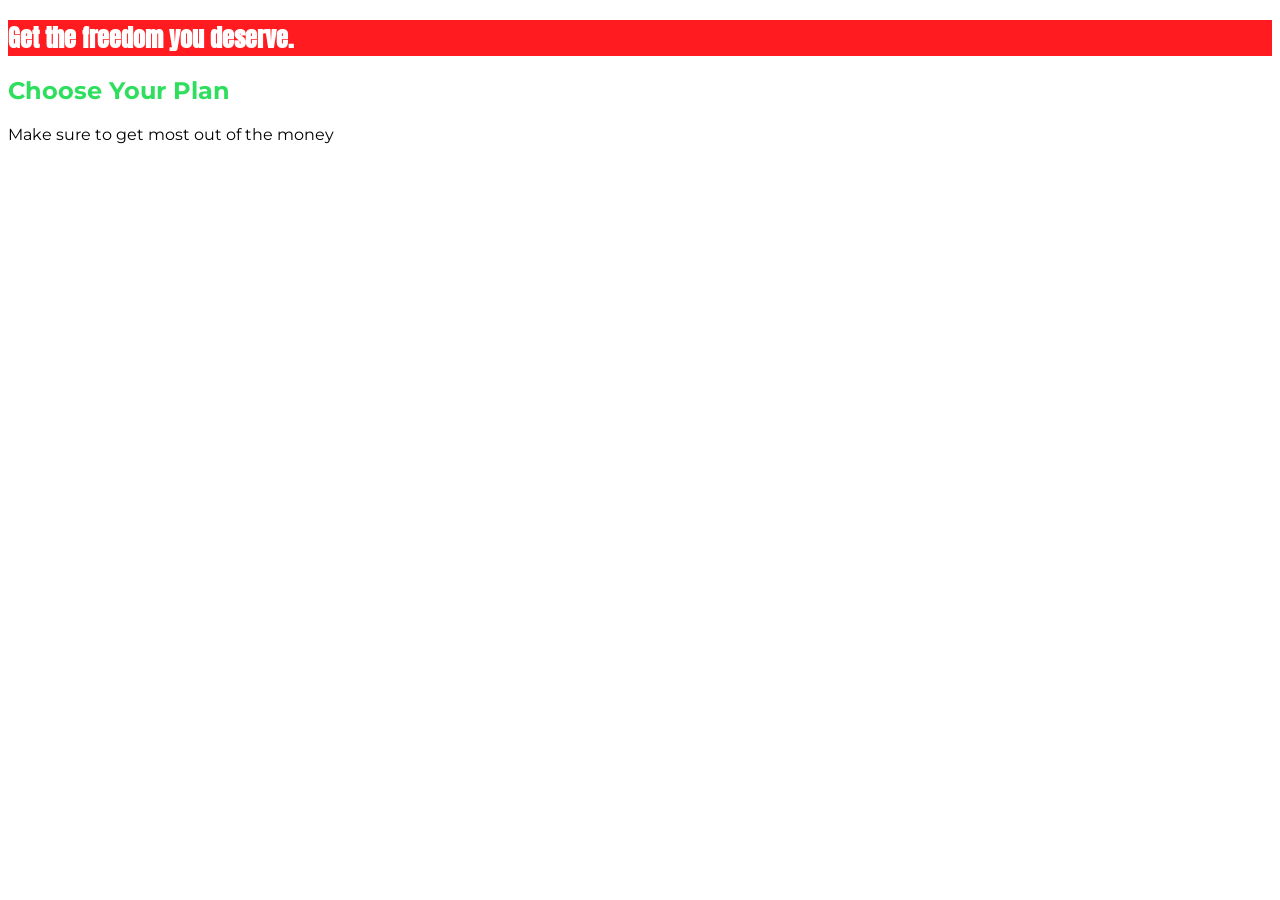
==== basics-01/index.html @ 9ab5ac28 "initial commit" ====
<!DOCTYPE html>
<html lang="en">

<head>
    <meta charset="UTF-8">
    <meta http-equiv="X-UA-Compatible" content="ie=edge">
    <title>uHost</title>
    <link rel="shortcut icon" href="favicon.png">
    <link rel="preconnect" href="https://fonts.googleapis.com">
    <link rel="preconnect" href="https://fonts.gstatic.com" crossorigin>
    <link href="https://fonts.googleapis.com/css2?family=Anton&display=swap" rel="stylesheet">
    <link rel="preconnect" href="https://fonts.googleapis.com">
<link rel="preconnect" href="https://fonts.gstatic.com" crossorigin>
<link href="https://fonts.googleapis.com/css2?family=Montserrat:ital,wght@0,100..900;1,100..900&display=swap" rel="stylesheet">
    <link rel="stylesheet" href="main.css">
</head>

<body>
    <main>
        <section id="product-overview">
            <h1>Get the freedom you deserve.</h1>
        </section>
        <section id="plans">
            <h1 class="section-title">Choose Your Plan</h1>
            <p>Make sure to get most out of the money</p>
        </section>
    </main>
</body>

</html>
---- basics-01/main.css ----
body{
    font-family: "Montserrat", sans-serif;
 }
 #product-overview {
     background: #ff1b1f;
 }

 #product-overview h1 {
     color: white;
     font-family: "Anton", sans-serif;
 }

 .section-title {
     color: #2ddf5c;
    font-family: inherit;
 }

 /* h1{
    font-family: sans-serif;
 } */
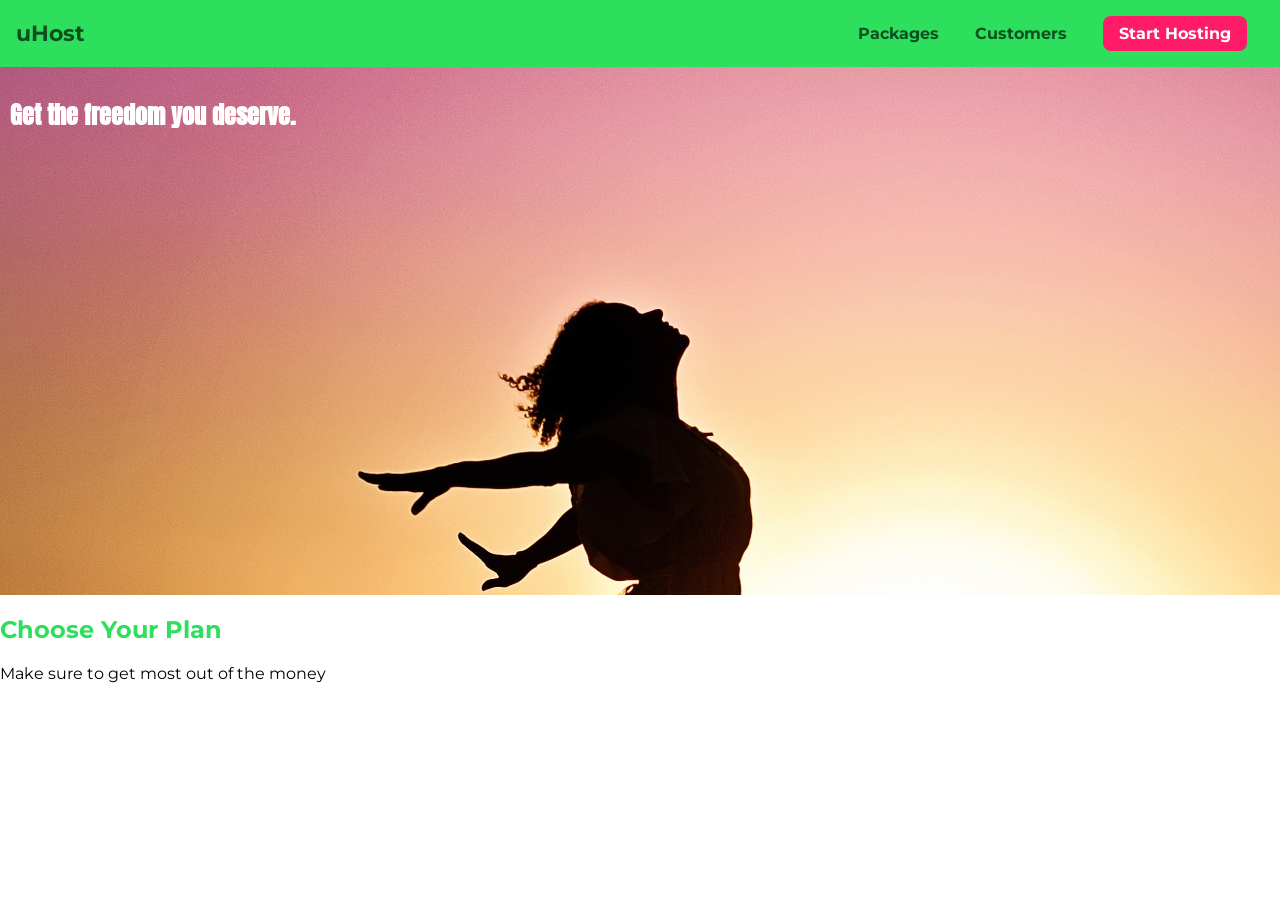
==== commit 0c6f6e51: "updating notes" ====
--- a/basics-01/index.html
+++ b/basics-01/index.html
@@ -10,12 +10,33 @@
     <link rel="preconnect" href="https://fonts.gstatic.com" crossorigin>
     <link href="https://fonts.googleapis.com/css2?family=Anton&display=swap" rel="stylesheet">
     <link rel="preconnect" href="https://fonts.googleapis.com">
-<link rel="preconnect" href="https://fonts.gstatic.com" crossorigin>
-<link href="https://fonts.googleapis.com/css2?family=Montserrat:ital,wght@0,100..900;1,100..900&display=swap" rel="stylesheet">
+    <link rel="preconnect" href="https://fonts.gstatic.com" crossorigin>
+    <link href="https://fonts.googleapis.com/css2?family=Montserrat:ital,wght@0,100..900;1,100..900&display=swap"
+        rel="stylesheet">
     <link rel="stylesheet" href="main.css">
 </head>
 
 <body>
+    <header class="main-header">
+        <div>
+            <a href="index.html" class="main-header__brand">
+                uHost
+            </a>
+        </div>
+        <nav class="main-nav">
+            <ul class="main-nav__items">
+                <li class="main-nav__item">
+                    <a href="packages/index.html">Packages</a>
+                </li>
+                <li class="main-nav__item">
+                    <a href="customers/index.html">Customers</a>
+                </li>
+                <li class="main-nav__item main-nav__item--cta">
+                    <a href="start-hosting/index.html">Start Hosting</a>
+                </li>
+            </ul>
+        </nav>
+    </header>
     <main>
         <section id="product-overview">
             <h1>Get the freedom you deserve.</h1>
--- a/basics-01/main.css
+++ b/basics-01/main.css
@@ -1,20 +1,94 @@
- body{
-    font-family: "Montserrat", sans-serif;
+ * {
+   box-sizing: border-box;
+
  }
+
+ body {
+   font-family: "Montserrat", sans-serif;
+   margin: 0;
+ }
+
  #product-overview {
-     background: #ff1b1f;
+   background: url("freedom.jpg");
+   width: 100%;
+   height: 528px;
+   padding: 10px;
  }
 
  #product-overview h1 {
-     color: white;
-     font-family: "Anton", sans-serif;
+   color: white;
+   font-family: "Anton", sans-serif;
  }
 
  .section-title {
-     color: #2ddf5c;
-    font-family: inherit;
+   color: #2ddf5c;
+   font-family: inherit;
  }
 
  /* h1{
     font-family: sans-serif;
- } */+ } */
+ .main-header {
+   background-color: #2ddf5c;
+   padding: 8px 16px;
+   width: 100%;
+ }
+
+ .main-nav__item {
+   display: inline-block;
+   /* padding:10px; */
+ }
+
+ .main-header>div {
+   display: inline-block;
+   vertical-align: middle;
+ }
+
+ .main-header__brand {
+   color: #0e4f1f;
+   text-decoration: none;
+   font-weight: bold;
+   font-size: 22px;
+ }
+
+ .main-nav {
+   display: inline-block;
+   text-align: right;
+   width: calc(100% - 74px);
+   vertical-align: middle;
+ }
+
+ .main-nav__item {
+   margin: 0;
+   padding: 0;
+   list-style: none;
+ }
+
+ .main-nav__item a {
+   text-decoration: none;
+   color: #0e4f1f;
+   margin: 0 16px;
+   font-weight: bold;
+   padding: 3px 0;
+ }
+
+ .main-nav__item a:hover,
+ .main-nav__item a:active {
+   color: white;
+   border-bottom: 5px solid white;
+
+ }
+
+ .main-nav__item--cta a{
+  color:white;
+  background-color: #ff1b68;
+  padding: 8px 16px;
+  border-radius: 8px;
+ }
+
+ .main-nav__item--cta a:hover,
+ .main-nav__item--cta a:active {
+  color:red;
+  background-color: white;
+  border: none;
+ }
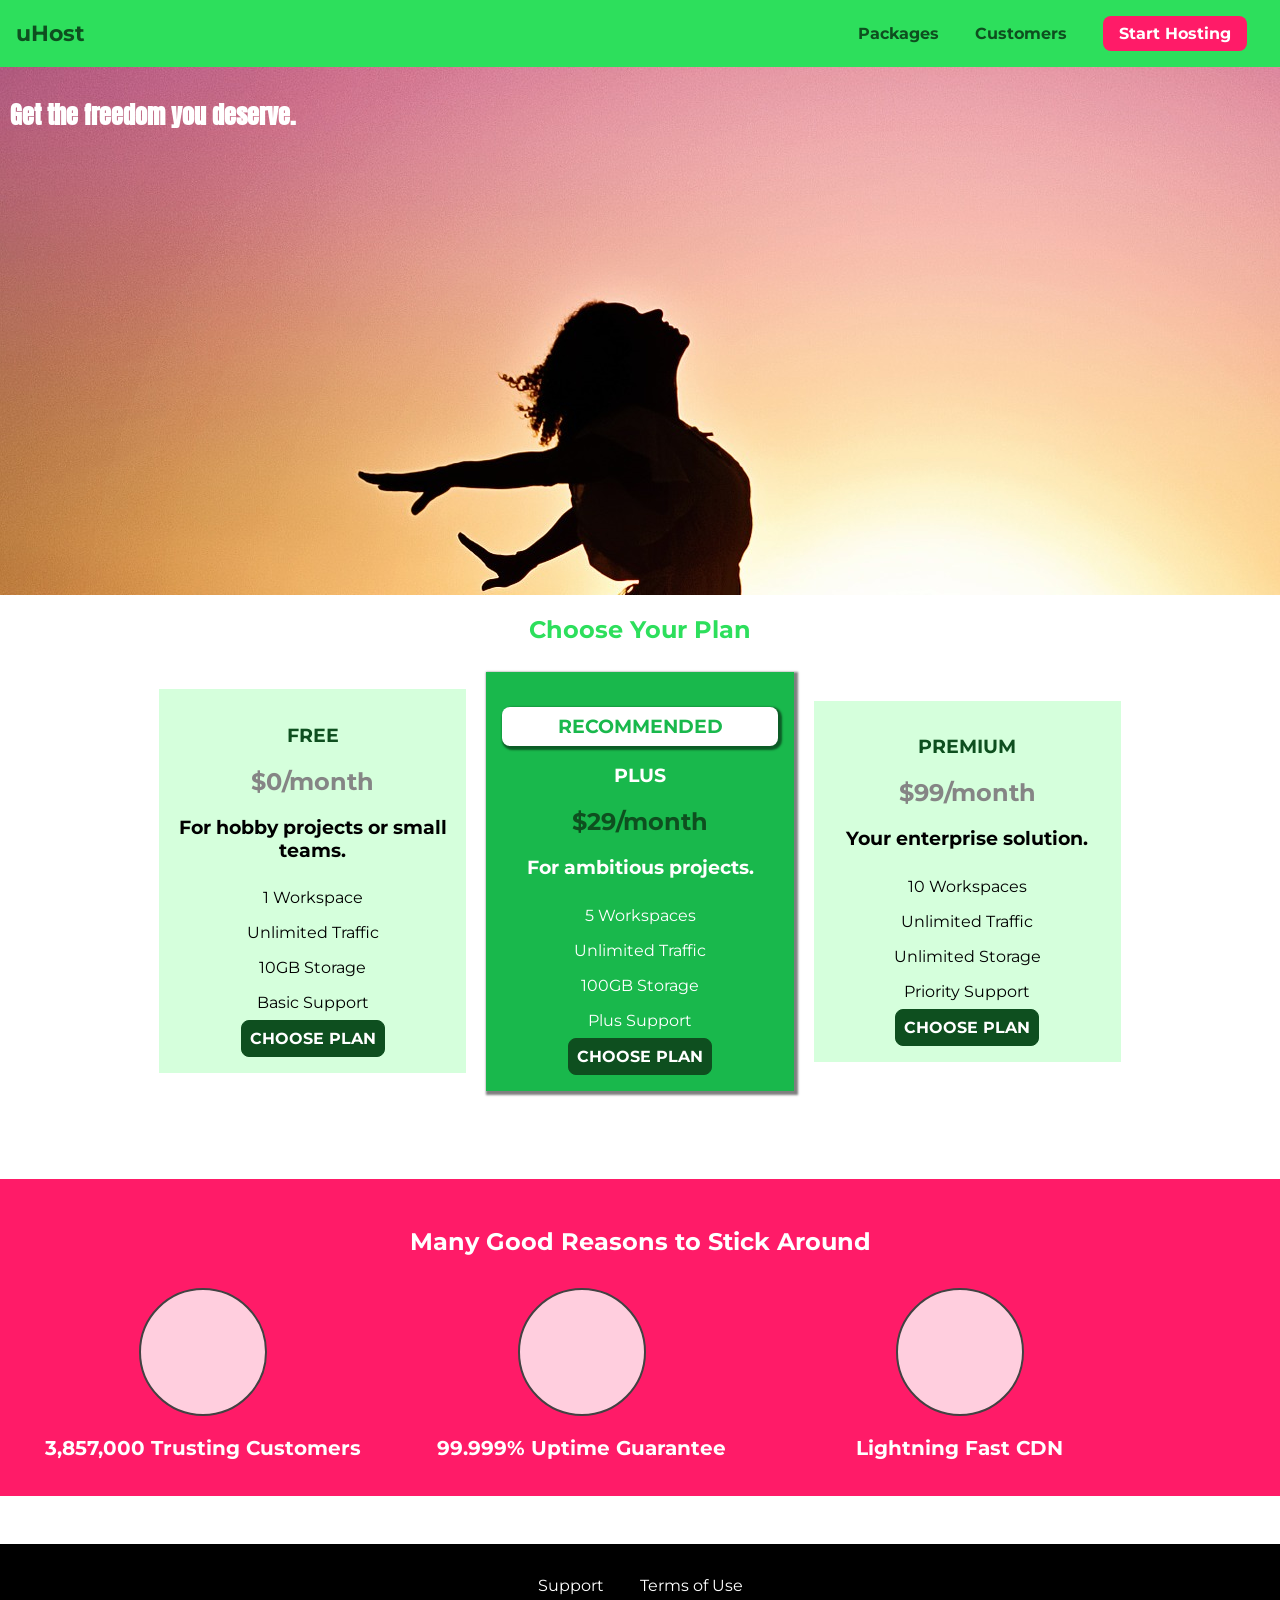
==== commit d70b6b42: "adding notes" ====
--- a/basics-01/index.html
+++ b/basics-01/index.html
@@ -13,7 +13,9 @@
     <link rel="preconnect" href="https://fonts.gstatic.com" crossorigin>
     <link href="https://fonts.googleapis.com/css2?family=Montserrat:ital,wght@0,100..900;1,100..900&display=swap"
         rel="stylesheet">
+    <link rel="stylesheet" href="shared.css">
     <link rel="stylesheet" href="main.css">
+
 </head>
 
 <body>
@@ -43,9 +45,88 @@
         </section>
         <section id="plans">
             <h1 class="section-title">Choose Your Plan</h1>
-            <p>Make sure to get most out of the money</p>
+            <div class="plan__list">
+                <article class="plan">
+                    <h1 class="plan__title">FREE</h1>
+                    <h2 class="plan__price">$0/month</h2>
+                    <h3>For hobby projects or small teams.</h3>
+                    <ul class="plan__features">
+                        <li>1 Workspace</li>
+                        <li>Unlimited Traffic</li>
+                        <li>10GB Storage</li>
+                        <li>Basic Support</li>
+                    </ul>
+                    <div>
+                        <button class="button">CHOOSE PLAN</button>
+                    </div>
+                </article>
+                <article class="plan plan--highlighted">
+                    <h1 class="plan__annotation">RECOMMENDED</h1>
+                    <h1 class="plan__title">PLUS</h1>
+                    <h2 class="plan__price">$29/month</h2>
+                    <h3>For ambitious projects.</h3>
+                    <ul class="plan__features">
+                        <li>5 Workspaces</li>
+                        <li>Unlimited Traffic</li>
+                        <li>100GB Storage</li>
+                        <li>Plus Support</li>
+                    </ul>
+                    <div>
+                        <button class="button">CHOOSE PLAN</button>
+                    </div>
+                </article>
+                <article class="plan">
+                    <h1 class="plan__title">PREMIUM</h1>
+                    <h2 class="plan__price">$99/month</h2>
+                    <h3>Your enterprise solution.</h3>
+                    <ul class="plan__features">
+                        <li>10 Workspaces</li>
+                        <li>Unlimited Traffic</li>
+                        <li>Unlimited Storage</li>
+                        <li>Priority Support</li>
+                    </ul>
+                    <div>
+                        <button class="button">CHOOSE PLAN</button>
+                    </div>
+                </article>
+            </div>
+        </section>
+        <section id="key-features">
+            <h1 class="section-title">Many Good Reasons to Stick Around</h1>
+            <ul class="key-feature__list">
+                <li class="key-feature">
+                    <div class="key-feature__image">
+
+                    </div>
+                    <p class="key-feature__description">3,857,000 Trusting Customers</p>
+                </li>
+                <li class="key-feature">
+                    <div class="key-feature__image">
+
+                    </div>
+                    <p class="key-feature__description">99.999% Uptime Guarantee</p>
+                </li>
+                <li class="key-feature">
+                    <div class="key-feature__image">
+
+                    </div>
+                    <p class="key-feature__description">Lightning Fast CDN</p>
+                </li>
+            </ul>
         </section>
     </main>
+    <footer class="main-footer">
+        <nav>
+            <ul class="main-footer__links">
+                <li class="main-footer__link">
+                    <a href="#">Support</a>
+                </li>
+                <li class="main-footer__link">
+                    <a href="#">Terms of Use</a>
+                </li>
+            </ul>
+        </nav>
+    </footer>
 </body>
 
 </html>
--- a/basics-01/shared.css
+++ b/basics-01/shared.css
@@ -0,0 +1,126 @@
+  * {
+      box-sizing: border-box;
+
+  }
+
+  body {
+      font-family: "Montserrat", sans-serif;
+      margin: 0;
+  }
+
+  .main-header {
+      background-color: #2ddf5c;
+      padding: 8px 16px;
+      width: 100%;
+  }
+
+  .main-nav__item {
+      display: inline-block;
+      /* padding:10px; */
+  }
+
+  .main-header>div {
+      display: inline-block;
+      vertical-align: middle;
+  }
+
+  .main-header__brand {
+      color: #0e4f1f;
+      text-decoration: none;
+      font-weight: bold;
+      font-size: 22px;
+  }
+
+  .main-nav {
+      display: inline-block;
+      text-align: right;
+      width: calc(100% - 74px);
+      vertical-align: middle;
+  }
+
+  .main-nav__item {
+      margin: 0;
+      padding: 0;
+      list-style: none;
+  }
+
+  .main-nav__item a {
+      text-decoration: none;
+      color: #0e4f1f;
+      margin: 0 16px;
+      font-weight: bold;
+      padding: 3px 0;
+  }
+
+  .main-nav__item a:hover,
+  .main-nav__item a:active {
+      color: white;
+      border-bottom: 5px solid white;
+
+  }
+
+  .main-nav__item--cta a {
+      color: white;
+      background-color: #ff1b68;
+      padding: 8px 16px;
+      border-radius: 8px;
+  }
+
+  .main-nav__item--cta a:hover,
+  .main-nav__item--cta a:active {
+      color: red;
+      background-color: white;
+      border: none;
+  }
+
+  .main-footer {
+      background-color: black;
+      padding: 32px;
+      margin-top: 48px;
+  }
+
+  .main-footer__links {
+      list-style: none;
+      margin: 0;
+      padding: 0;
+      text-align: center;
+  }
+
+  .main-footer__link {
+      display: inline-block;
+      margin: 0 16px;
+  }
+
+  .main-footer__link a {
+      text-decoration: none;
+      color: white;
+  }
+
+  .main-footer__link a:hover,
+  .main-footer__link a:active {
+      color: #ccc;
+      /* border-bottom: 2px solid #ff1b68; */
+
+  }
+
+  .button {
+      background-color: #0e4f1f;
+      color: white;
+      font: inherit;
+      border: 1.5px solid #0e4f1f;
+      padding: 8px;
+      border-radius: 8px;
+      font-weight: bold;
+      cursor: pointer;
+  }
+
+  .button:hover,
+  .button:active {
+      background-color: white;
+      color: #0e4f1f;
+  }
+
+  .button:focus {
+      outline: none;
+
+  }
--- a/basics-01/main.css
+++ b/basics-01/main.css
@@ -1,12 +1,3 @@
- * {
-   box-sizing: border-box;
-
- }
-
- body {
-   font-family: "Montserrat", sans-serif;
-   margin: 0;
- }
 
  #product-overview {
    background: url("freedom.jpg");
@@ -23,72 +14,105 @@
  .section-title {
    color: #2ddf5c;
    font-family: inherit;
+   text-align: center;
  }
 
- /* h1{
-    font-family: sans-serif;
- } */
- .main-header {
-   background-color: #2ddf5c;
-   padding: 8px 16px;
-   width: 100%;
+ .plan__list{
+  width: 80%;
+  margin: auto;
+  text-align: center;
+ }
+ .plan {
+   background-color: #d5ffdc;
+   text-align: center;
+   padding: 16px;
+   margin: 8px;
+   display: inline-block;
+   width: 30%;
+   vertical-align: middle;
+   /* border-radius: 10px; */
  }
 
- .main-nav__item {
-   display: inline-block;
-   /* padding:10px; */
+ .plan--highlighted {
+   background-color: #19b84c;
+   color: white;
+   box-shadow: 2px 2px 2px 2px rgba(0, 0, 0, 0.5);
  }
 
- .main-header>div {
-   display: inline-block;
-   vertical-align: middle;
+ .plan__annotation {
+   background-color: white;
+   color: #19b84c;
+   padding: 8px;
+   box-shadow: 2px 2px 2px 2px rgba(0, 0, 0, 0.5);
+   border-radius: 8px;
  }
 
- .main-header__brand {
+ .plan__title {
    color: #0e4f1f;
-   text-decoration: none;
-   font-weight: bold;
-   font-size: 22px;
  }
 
- .main-nav {
-   display: inline-block;
-   text-align: right;
-   width: calc(100% - 74px);
-   vertical-align: middle;
+ .plan__price {
+   color: #858585;
  }
 
- .main-nav__item {
+ .plan--highlighted .plan__title {
+   color: white;
+ }
+
+ .plan--highlighted .plan__price {
+   color: #0e4f1f;
+ }
+
+ .plan__features {
+   list-style: none;
    margin: 0;
    padding: 0;
-   list-style: none;
- }
-
- .main-nav__item a {
-   text-decoration: none;
-   color: #0e4f1f;
-   margin: 0 16px;
-   font-weight: bold;
-   padding: 3px 0;
- }
-
- .main-nav__item a:hover,
- .main-nav__item a:active {
-   color: white;
-   border-bottom: 5px solid white;
 
  }
 
- .main-nav__item--cta a{
-  color:white;
-  background-color: #ff1b68;
-  padding: 8px 16px;
-  border-radius: 8px;
+ .plan__features li {
+   padding: 8px 0;
  }
 
- .main-nav__item--cta a:hover,
- .main-nav__item--cta a:active {
-  color:red;
-  background-color: white;
-  border: none;
- }+
+
+ #key-features {
+   background-color: #ff1b68;
+   margin-top: 80px;
+   padding: 16px;
+
+ }
+
+ #key-features .section-title {
+   color: white;
+   margin: 32px;
+ }
+
+ .key-feature__list{
+  list-style: none;
+  margin: 0;
+  padding: 0;
+ }
+
+ .key-feature{
+  display: inline-block;
+  width: 30%;
+  text-align: center;
+  vertical-align: top;
+ }
+
+ .key-feature__image{
+  background-color: #ffcede;
+  width: 128px;
+  border: 2px solid #424242;
+  border-radius: 50%;
+  height: 128px;
+  margin: auto;
+ }
+
+ .key-feature__description{
+  text-align: center;
+  font-weight: bold;
+  color: white;
+  font-size: 20px;
+ }
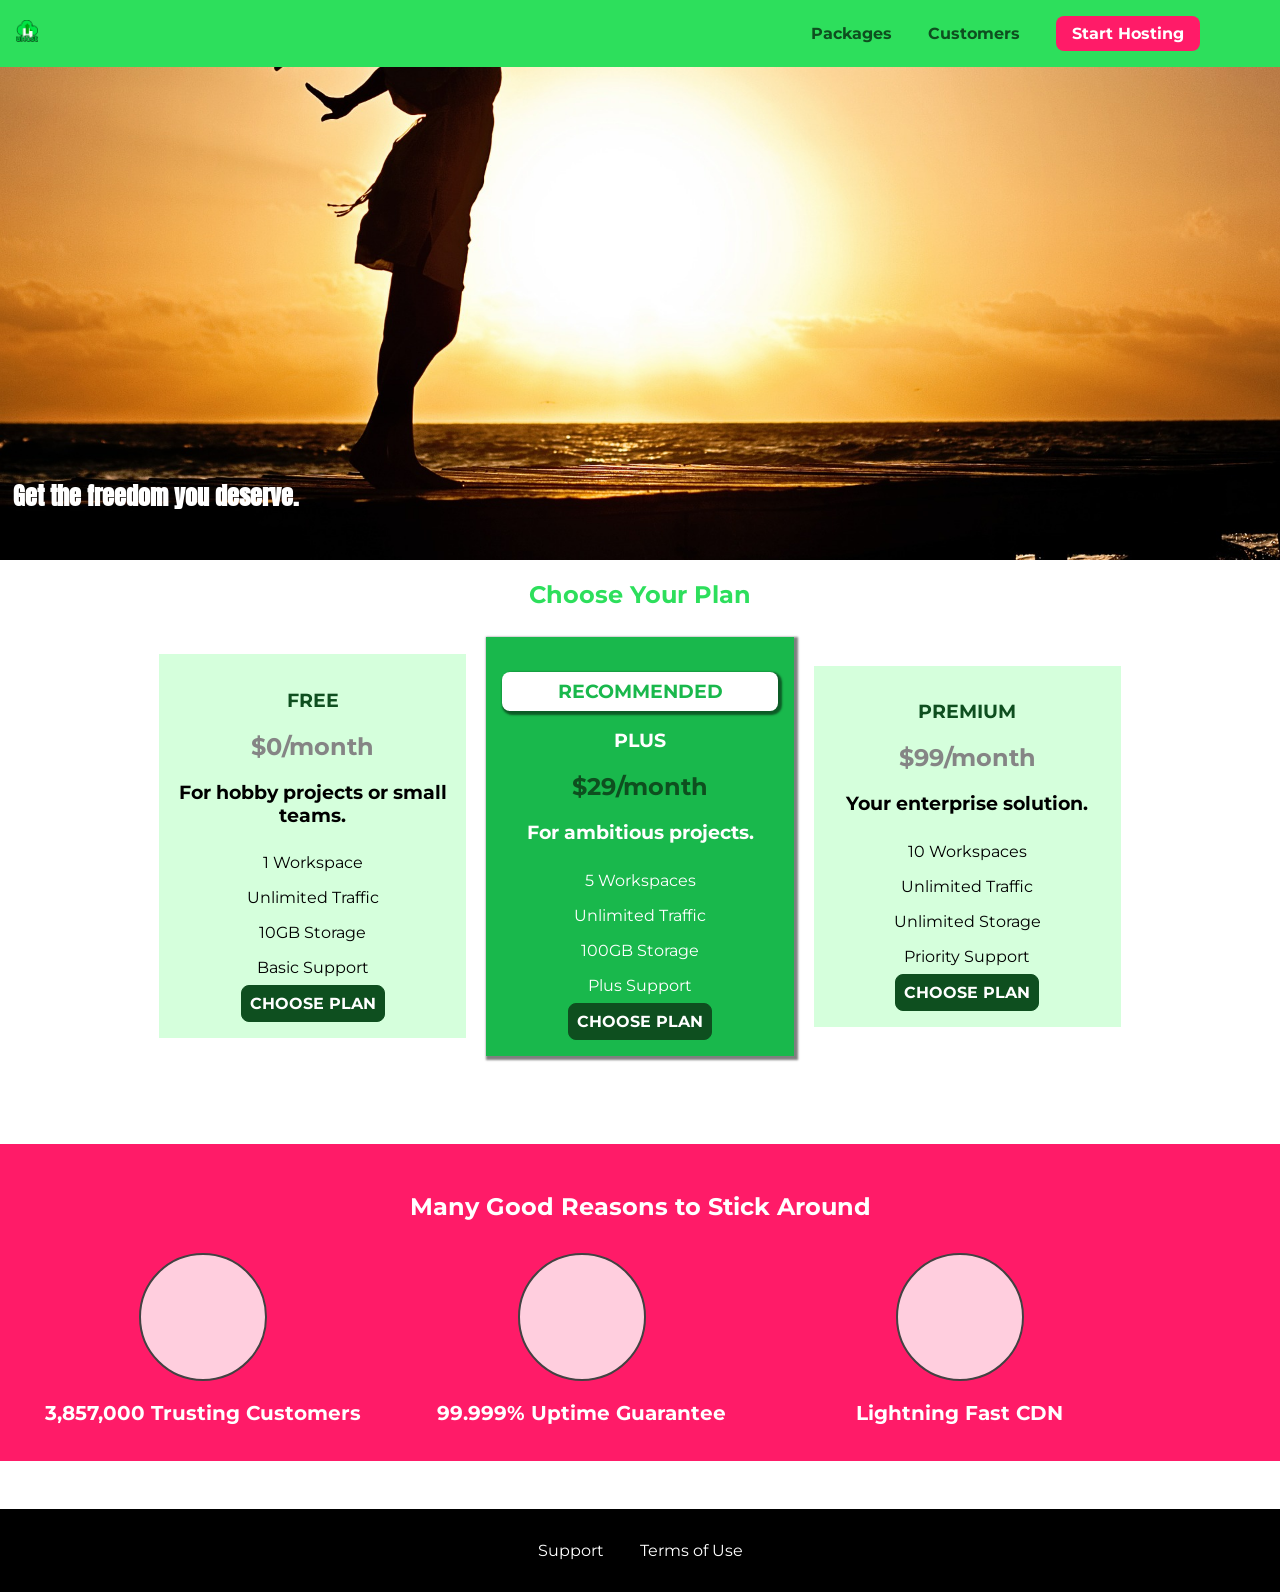
==== commit a328977c: "images and backgrounds" ====
--- a/basics-01/index.html
+++ b/basics-01/index.html
@@ -22,7 +22,7 @@
     <header class="main-header">
         <div>
             <a href="index.html" class="main-header__brand">
-                uHost
+                <img src="images/uhost-icon.png" alt="uHost - Your favourite hosting company"/>
             </a>
         </div>
         <nav class="main-nav">
--- a/basics-01/shared.css
+++ b/basics-01/shared.css
@@ -12,6 +12,9 @@
       background-color: #2ddf5c;
       padding: 8px 16px;
       width: 100%;
+      position:fixed;
+      z-index: 1;
+      top:0;
   }
 
   .main-nav__item {
@@ -29,6 +32,10 @@
       text-decoration: none;
       font-weight: bold;
       font-size: 22px;
+  }
+
+  .main-header__brand img{
+    height:22px;
   }
 
   .main-nav {
--- a/basics-01/main.css
+++ b/basics-01/main.css
@@ -1,118 +1,130 @@
+#product-overview {
+  background: url("images/freedom.jpg") left 10% bottom 20%/cover no-repeat border-box;
+  /* background-image: url("freedom.jpg"); */
+  /* background-size: cover; */
+  /* background-position: left 10% bottom 20%; */
+  /* background-repeat: no-repeat; */
+  /* background-origin: border-box;
+  background-clip: border-box; */
 
- #product-overview {
-   background: url("freedom.jpg");
-   width: 100%;
-   height: 528px;
-   padding: 10px;
- }
+  /* border: 5px dashed red; */
+  height: 528px;
+  padding: 10px;
+  margin-top: 32px;
+  position: relative;
+}
 
- #product-overview h1 {
-   color: white;
-   font-family: "Anton", sans-serif;
- }
+#product-overview h1 {
+  color: white;
+  font-family: "Anton", sans-serif;
+  position: absolute;
+  bottom: 5%;
+  left: 1%;
+}
 
- .section-title {
-   color: #2ddf5c;
-   font-family: inherit;
-   text-align: center;
- }
+.section-title {
+  color: #2ddf5c;
+  font-family: inherit;
+  text-align: center;
+}
 
- .plan__list{
+.plan__list {
   width: 80%;
   margin: auto;
   text-align: center;
- }
- .plan {
-   background-color: #d5ffdc;
-   text-align: center;
-   padding: 16px;
-   margin: 8px;
-   display: inline-block;
-   width: 30%;
-   vertical-align: middle;
-   /* border-radius: 10px; */
- }
+}
 
- .plan--highlighted {
-   background-color: #19b84c;
-   color: white;
-   box-shadow: 2px 2px 2px 2px rgba(0, 0, 0, 0.5);
- }
+.plan {
+  background-color: #d5ffdc;
+  text-align: center;
+  padding: 16px;
+  margin: 8px;
+  display: inline-block;
+  width: 30%;
+  vertical-align: middle;
+  /* border-radius: 10px; */
+}
 
- .plan__annotation {
-   background-color: white;
-   color: #19b84c;
-   padding: 8px;
-   box-shadow: 2px 2px 2px 2px rgba(0, 0, 0, 0.5);
-   border-radius: 8px;
- }
+.plan--highlighted {
+  background-color: #19b84c;
+  color: white;
+  box-shadow: 2px 2px 2px 2px rgba(0, 0, 0, 0.5);
+}
 
- .plan__title {
-   color: #0e4f1f;
- }
+.plan__annotation {
+  background-color: white;
+  color: #19b84c;
+  padding: 8px;
+  box-shadow: 2px 2px 2px 2px rgba(0, 0, 0, 0.5);
+  border-radius: 8px;
+}
 
- .plan__price {
-   color: #858585;
- }
+.plan__title {
+  color: #0e4f1f;
+}
 
- .plan--highlighted .plan__title {
-   color: white;
- }
+.plan__price {
+  color: #858585;
+}
 
- .plan--highlighted .plan__price {
-   color: #0e4f1f;
- }
+.plan--highlighted .plan__title {
+  color: white;
+}
 
- .plan__features {
-   list-style: none;
-   margin: 0;
-   padding: 0;
+.plan--highlighted .plan__price {
+  color: #0e4f1f;
+}
 
- }
+.plan__features {
+  list-style: none;
+  margin: 0;
+  padding: 0;
 
- .plan__features li {
-   padding: 8px 0;
- }
+}
+
+.plan__features li {
+  padding: 8px 0;
+}
 
 
 
- #key-features {
-   background-color: #ff1b68;
-   margin-top: 80px;
-   padding: 16px;
+#key-features {
+  background-color: #ff1b68;
+  margin-top: 80px;
+  padding: 16px;
 
- }
+}
 
- #key-features .section-title {
-   color: white;
-   margin: 32px;
- }
+#key-features .section-title {
+  color: white;
+  margin: 32px;
+}
 
- .key-feature__list{
+.key-feature__list {
   list-style: none;
   margin: 0;
   padding: 0;
- }
+}
 
- .key-feature{
+.key-feature {
   display: inline-block;
   width: 30%;
   text-align: center;
   vertical-align: top;
- }
+}
 
- .key-feature__image{
+.key-feature__image {
   background-color: #ffcede;
   width: 128px;
   border: 2px solid #424242;
   border-radius: 50%;
   height: 128px;
   margin: auto;
- }
+}
 
- .key-feature__description{
+.key-feature__description {
   text-align: center;
   font-weight: bold;
   color: white;
   font-size: 20px;
- }
+}
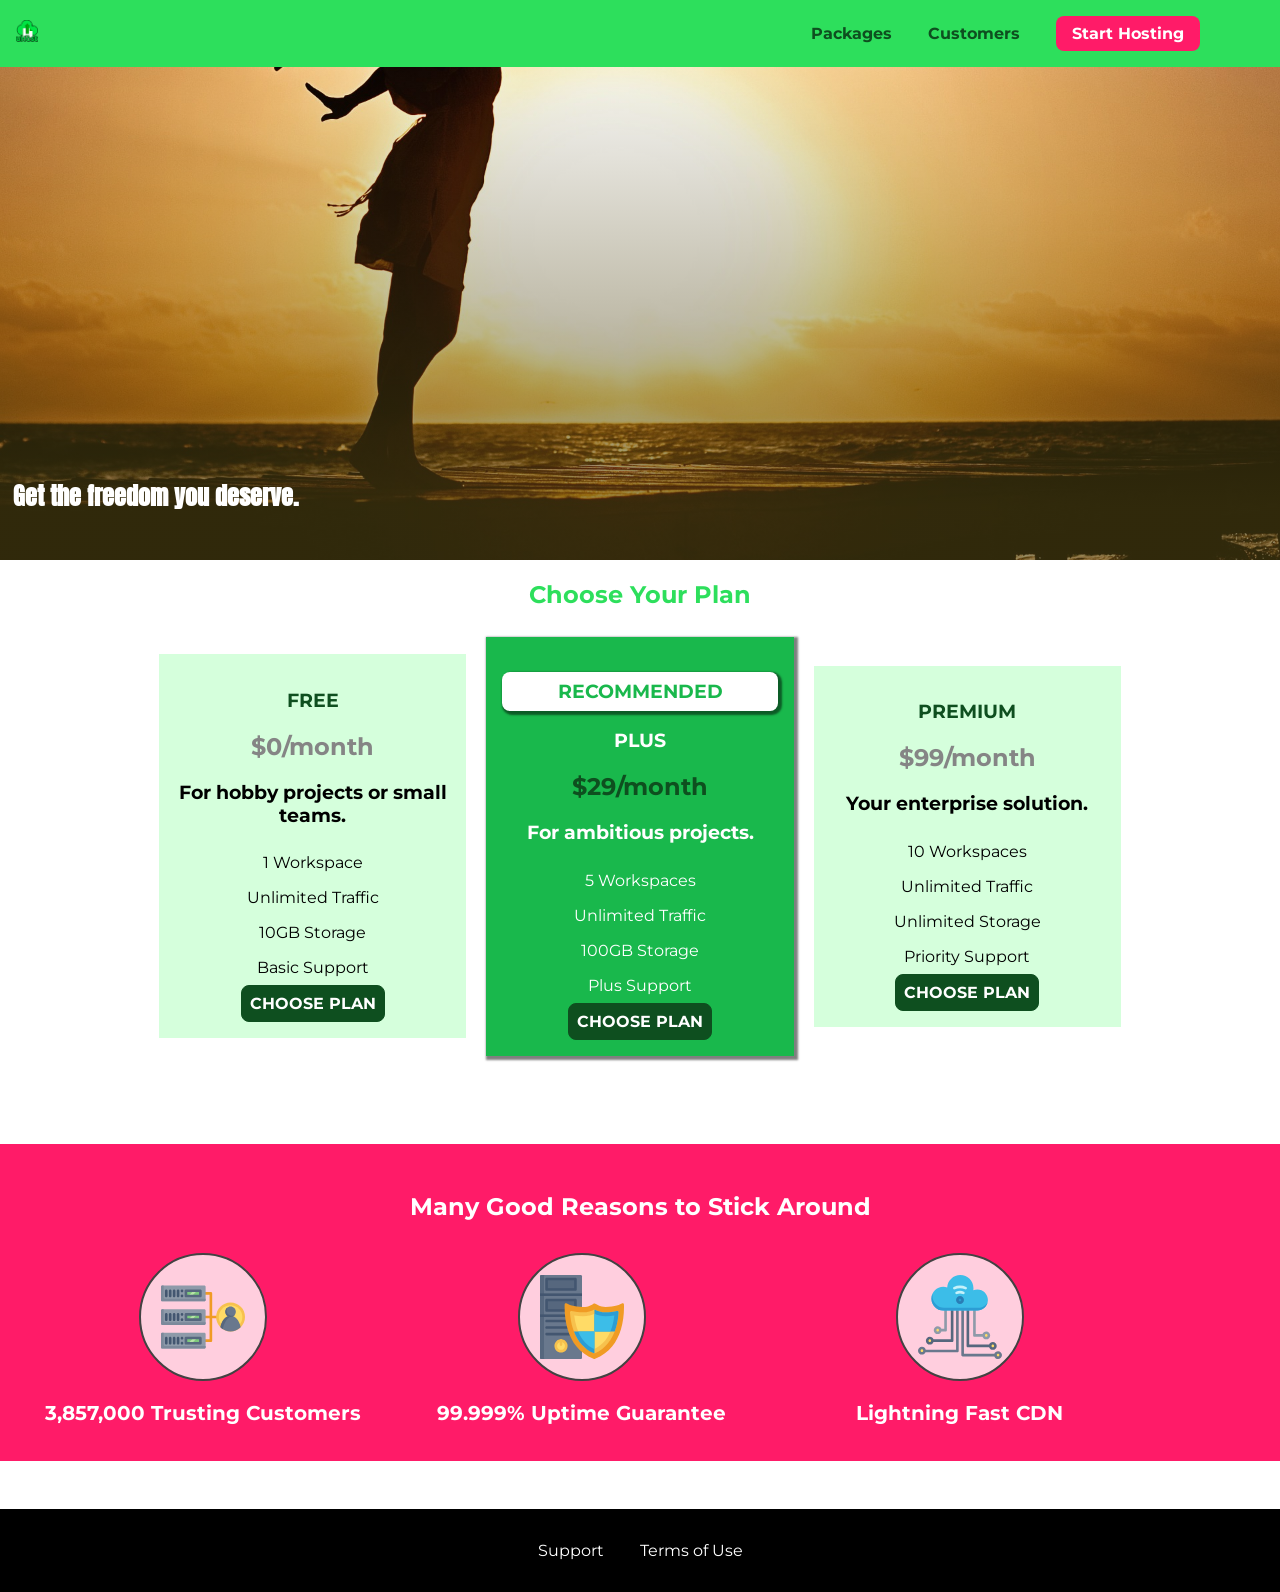
==== commit b62e6a69: "backgrounds" ====
--- a/basics-01/index.html
+++ b/basics-01/index.html
@@ -22,7 +22,7 @@
     <header class="main-header">
         <div>
             <a href="index.html" class="main-header__brand">
-                <img src="images/uhost-icon.png" alt="uHost - Your favourite hosting company"/>
+                <img src="images/uhost-icon.png" alt="uHost - Your favourite hosting company" />
             </a>
         </div>
         <nav class="main-nav">
@@ -96,19 +96,198 @@
             <ul class="key-feature__list">
                 <li class="key-feature">
                     <div class="key-feature__image">
+                        <svg viewBox="0 0 512 512">
+                            <path style="fill:#F09B24;"
+                                d="M344,248h-32V112c0-4.418-3.582-8-8-8h-40c-4.418,0-8,3.582-8,8s3.582,8,8,8h32v128h-32  c-4.418,0-8,3.582-8,8s3.582,8,8,8h32v128h-32c-4.418,0-8,3.582-8,8s3.582,8,8,8h40c4.418,0,8-3.582,8-8V264h32c4.418,0,8-3.582,8-8  S348.418,248,344,248z" />
+                            <path style="fill:#8E9AA9;"
+                                d="M264,64H8c-4.418,0-8,3.582-8,8v80c0,4.418,3.582,8,8,8h256c4.418,0,8-3.582,8-8V72  C272,67.582,268.418,64,264,64z" />
+                            <path style="fill:#7C899B;"
+                                d="M24,144c-4.418,0-8-3.582-8-8V64H8c-4.418,0-8,3.582-8,8v80c0,4.418,3.582,8,8,8h256  c4.418,0,8-3.582,8-8v-8H24z" />
+                            <rect x="152" y="96" style="fill:#B8E3A8;" width="88" height="32" />
+                            <g>
+                                <polygon style="fill:#7EC97D;" points="152,96 152,128 166,128 198,96  " />
+                                <polygon style="fill:#7EC97D;" points="220,96 188,128 240,128 240,96  " />
+                            </g>
+                            <path style="fill:#56677E;"
+                                d="M240,136h-88c-4.418,0-8-3.582-8-8V96c0-4.418,3.582-8,8-8h88c4.418,0,8,3.582,8,8v32  C248,132.418,244.418,136,240,136z M160,120h72v-16h-72V120z" />
+                            <g>
+                                <path style="fill:#435670;"
+                                    d="M32,136c-4.418,0-8-3.582-8-8V96c0-4.418,3.582-8,8-8s8,3.582,8,8v32C40,132.418,36.418,136,32,136z   " />
+                                <path style="fill:#435670;"
+                                    d="M56,136c-4.418,0-8-3.582-8-8V96c0-4.418,3.582-8,8-8s8,3.582,8,8v32C64,132.418,60.418,136,56,136z   " />
+                                <path style="fill:#435670;"
+                                    d="M80,136c-4.418,0-8-3.582-8-8V96c0-4.418,3.582-8,8-8s8,3.582,8,8v32C88,132.418,84.418,136,80,136z   " />
+                                <path style="fill:#435670;"
+                                    d="M104,136c-4.418,0-8-3.582-8-8V96c0-4.418,3.582-8,8-8s8,3.582,8,8v32   C112,132.418,108.418,136,104,136z" />
+                                <path style="fill:#435670;"
+                                    d="M128,105c-4.418,0-8-3.582-8-8v-1c0-4.418,3.582-8,8-8s8,3.582,8,8v1   C136,101.418,132.418,105,128,105z" />
+                                <path style="fill:#435670;"
+                                    d="M128,136c-4.418,0-8-3.582-8-8v-1c0-4.418,3.582-8,8-8s8,3.582,8,8v1   C136,132.418,132.418,136,128,136z" />
+                            </g>
+                            <path style="fill:#8E9AA9;"
+                                d="M264,208H8c-4.418,0-8,3.582-8,8v80c0,4.418,3.582,8,8,8h256c4.418,0,8-3.582,8-8v-80  C272,211.582,268.418,208,264,208z" />
+                            <path style="fill:#7C899B;"
+                                d="M24,288c-4.418,0-8-3.582-8-8v-72H8c-4.418,0-8,3.582-8,8v80c0,4.418,3.582,8,8,8h256  c4.418,0,8-3.582,8-8v-8H24z" />
+                            <rect x="152" y="240" style="fill:#B8E3A8;" width="88" height="32" />
+                            <g>
+                                <polygon style="fill:#7EC97D;" points="152,240 152,272 166,272 198,240  " />
+                                <polygon style="fill:#7EC97D;" points="220,240 188,272 240,272 240,240  " />
+                            </g>
+                            <path style="fill:#56677E;"
+                                d="M240,280h-88c-4.418,0-8-3.582-8-8v-32c0-4.418,3.582-8,8-8h88c4.418,0,8,3.582,8,8v32  C248,276.418,244.418,280,240,280z M160,264h72v-16h-72V264z" />
+                            <g>
+                                <path style="fill:#435670;"
+                                    d="M32,280c-4.418,0-8-3.582-8-8v-32c0-4.418,3.582-8,8-8s8,3.582,8,8v32C40,276.418,36.418,280,32,280   z" />
+                                <path style="fill:#435670;"
+                                    d="M56,280c-4.418,0-8-3.582-8-8v-32c0-4.418,3.582-8,8-8s8,3.582,8,8v32C64,276.418,60.418,280,56,280   z" />
+                                <path style="fill:#435670;"
+                                    d="M80,280c-4.418,0-8-3.582-8-8v-32c0-4.418,3.582-8,8-8s8,3.582,8,8v32C88,276.418,84.418,280,80,280   z" />
+                                <path style="fill:#435670;"
+                                    d="M104,280c-4.418,0-8-3.582-8-8v-32c0-4.418,3.582-8,8-8s8,3.582,8,8v32   C112,276.418,108.418,280,104,280z" />
+                                <path style="fill:#435670;"
+                                    d="M128,249c-4.418,0-8-3.582-8-8v-1c0-4.418,3.582-8,8-8s8,3.582,8,8v1   C136,245.418,132.418,249,128,249z" />
+                                <path style="fill:#435670;"
+                                    d="M128,280c-4.418,0-8-3.582-8-8v-1c0-4.418,3.582-8,8-8s8,3.582,8,8v1   C136,276.418,132.418,280,128,280z" />
+                            </g>
+                            <path style="fill:#8E9AA9;"
+                                d="M264,352H8c-4.418,0-8,3.582-8,8v80c0,4.418,3.582,8,8,8h256c4.418,0,8-3.582,8-8v-80  C272,355.582,268.418,352,264,352z" />
+                            <path style="fill:#7C899B;"
+                                d="M24,432c-4.418,0-8-3.582-8-8v-72H8c-4.418,0-8,3.582-8,8v80c0,4.418,3.582,8,8,8h256  c4.418,0,8-3.582,8-8v-8H24z" />
+                            <rect x="152" y="384" style="fill:#B8E3A8;" width="88" height="32" />
+                            <g>
+                                <polygon style="fill:#7EC97D;" points="152,384 152,416 166,416 198,384  " />
+                                <polygon style="fill:#7EC97D;" points="220,384 188,416 240,416 240,384  " />
+                            </g>
+                            <path style="fill:#56677E;"
+                                d="M240,424h-88c-4.418,0-8-3.582-8-8v-32c0-4.418,3.582-8,8-8h88c4.418,0,8,3.582,8,8v32  C248,420.418,244.418,424,240,424z M160,408h72v-16h-72V408z" />
+                            <g>
+                                <path style="fill:#435670;"
+                                    d="M32,424c-4.418,0-8-3.582-8-8v-32c0-4.418,3.582-8,8-8s8,3.582,8,8v32C40,420.418,36.418,424,32,424   z" />
+                                <path style="fill:#435670;"
+                                    d="M56,424c-4.418,0-8-3.582-8-8v-32c0-4.418,3.582-8,8-8s8,3.582,8,8v32C64,420.418,60.418,424,56,424   z" />
+                                <path style="fill:#435670;"
+                                    d="M80,424c-4.418,0-8-3.582-8-8v-32c0-4.418,3.582-8,8-8s8,3.582,8,8v32C88,420.418,84.418,424,80,424   z" />
+                                <path style="fill:#435670;"
+                                    d="M104,424c-4.418,0-8-3.582-8-8v-32c0-4.418,3.582-8,8-8s8,3.582,8,8v32   C112,420.418,108.418,424,104,424z" />
+                                <path style="fill:#435670;"
+                                    d="M128,393c-4.418,0-8-3.582-8-8v-1c0-4.418,3.582-8,8-8s8,3.582,8,8v1   C136,389.418,132.418,393,128,393z" />
+                                <path style="fill:#435670;"
+                                    d="M128,424c-4.418,0-8-3.582-8-8v-1c0-4.418,3.582-8,8-8s8,3.582,8,8v1   C136,420.418,132.418,424,128,424z" />
+                            </g>
+                            <path style="fill:#F7C14D;"
+                                d="M424,168c-48.523,0-88,39.477-88,88s39.477,88,88,88s88-39.477,88-88S472.523,168,424,168z" />
+                            <path style="fill:#FFDB66;"
+                                d="M424,184c-39.701,0-72,32.299-72,72s32.299,72,72,72s72-32.299,72-72S463.701,184,424,184z" />
+                            <path style="fill:#69788D;"
+                                d="M484.893,314.16C476.393,274.588,451.922,248,424,248s-52.393,26.588-60.893,66.16  c-0.605,2.82,0.354,5.749,2.511,7.664C381.731,336.124,402.465,344,424,344s42.269-7.876,58.381-22.176  C484.539,319.909,485.498,316.98,484.893,314.16z" />
+                            <path style="fill:#56677E;"
+                                d="M434.053,249.171C430.768,248.403,427.411,248,424,248c-27.922,0-52.393,26.588-60.893,66.16  c-0.605,2.82,0.354,5.749,2.511,7.664c3.383,3.002,6.979,5.703,10.734,8.125C384.904,286.243,407.373,255.378,434.053,249.171z" />
+                            <path style="fill:#69788D;"
+                                d="M424,192c-17.645,0-32,14.355-32,32s14.355,32,32,32s32-14.355,32-32S441.645,192,424,192z" />
+                            <path style="fill:#56677E;"
+                                d="M432,248c-17.645,0-32-14.355-32-32c0-6.783,2.128-13.076,5.742-18.258  C397.444,203.53,392,213.138,392,224c0,17.645,14.355,32,32,32c10.862,0,20.471-5.444,26.258-13.742  C445.076,245.872,438.783,248,432,248z" />
+
+                        </svg>
 
                     </div>
                     <p class="key-feature__description">3,857,000 Trusting Customers</p>
                 </li>
                 <li class="key-feature">
                     <div class="key-feature__image">
-
+                        <svg viewBox="0 0 512 512">
+                            <path style="fill:#69788D;"
+                                d="M248,0H8C3.582,0,0,3.582,0,8v496c0,4.418,3.582,8,8,8h240c4.418,0,8-3.582,8-8V8  C256,3.582,252.418,0,248,0z" />
+                            <path style="fill:#56677E;"
+                                d="M24,504V8c0-4.418,3.582-8,8-8H8C3.582,0,0,3.582,0,8v496c0,4.418,3.582,8,8,8h24  C27.582,512,24,508.418,24,504z" />
+                            <g>
+                                <rect x="0" y="112" style="fill:#435670;" width="256" height="16" />
+                                <rect x="0" y="240" style="fill:#435670;" width="256" height="16" />
+                            </g>
+                            <path style="fill:#F7C14D;"
+                                d="M128,392c-22.056,0-40,17.944-40,40s17.944,40,40,40s40-17.944,40-40S150.056,392,128,392z" />
+                            <path style="fill:#FFDB66;"
+                                d="M128,408c-13.233,0-24,10.767-24,24s10.767,24,24,24s24-10.767,24-24S141.233,408,128,408z" />
+                            <path style="fill:#F7C14D;"
+                                d="M128,392c-2.739,0-5.414,0.278-8,0.805V424c0,4.418,3.582,8,8,8c4.418,0,8-3.582,8-8v-31.195  C133.414,392.278,130.739,392,128,392z" />
+                            <g>
+                                <path style="fill:#435670;"
+                                    d="M216,288H40c-4.418,0-8-3.582-8-8s3.582-8,8-8h176c4.418,0,8,3.582,8,8S220.418,288,216,288z" />
+                                <path style="fill:#435670;"
+                                    d="M216,328H40c-4.418,0-8-3.582-8-8s3.582-8,8-8h176c4.418,0,8,3.582,8,8S220.418,328,216,328z" />
+                                <path style="fill:#435670;"
+                                    d="M216,368H40c-4.418,0-8-3.582-8-8s3.582-8,8-8h176c4.418,0,8,3.582,8,8S220.418,368,216,368z" />
+                                <path style="fill:#435670;"
+                                    d="M216,16H40c-4.418,0-8,3.582-8,8v64c0,4.418,3.582,8,8,8h176c4.418,0,8-3.582,8-8V24   C224,19.582,220.418,16,216,16z" />
+                            </g>
+                            <rect x="48" y="32" style="fill:#56677E;" width="160" height="48" />
+                            <path style="fill:#435670;"
+                                d="M216,144H40c-4.418,0-8,3.582-8,8v64c0,4.418,3.582,8,8,8h176c4.418,0,8-3.582,8-8v-64  C224,147.582,220.418,144,216,144z" />
+                            <rect x="48" y="160" style="fill:#56677E;" width="160" height="48" />
+                            <path style="fill:#F09B24;"
+                                d="M511.747,180.237c-0.194-6.537-8.107-10.107-13.135-5.894c-5.6,4.693-42.904,21.282-98.514,21.282  c-33.45,0-64.625-20.999-64.929-21.206c-2.9-1.991-6.764-1.85-9.512,0.346c-2.677,2.135-27.201,20.86-63.793,20.86  c-55.607,0-92.914-16.589-98.515-21.282c-5.028-4.211-12.941-0.645-13.135,5.894c-1.634,54.834,4.655,105.941,18.693,151.903  c12.096,39.604,29.759,74.047,52.497,102.373c27.538,34.304,62.743,59.882,104.66,76.045c3.069,1.918,6.757,1.921,9.83,0  c41.917-16.163,77.122-41.741,104.66-76.045c22.738-28.326,40.401-62.77,52.497-102.373  C507.092,286.179,513.381,235.071,511.747,180.237z" />
+                            <path style="fill:#F7C14D;"
+                                d="M476.21,221.226c-1.953-1.631-4.568-2.235-7.036-1.628c-21.686,5.327-44.926,8.028-69.075,8.028  c-25.926,0-49.633-8.975-64.955-16.504c-2.307-1.134-5.016-1.091-7.284,0.116c-14.059,7.477-36.919,16.388-65.994,16.388  c-24.153,0-47.394-2.701-69.075-8.028c-5.155-1.268-10.221,2.966-9.894,8.261c2.077,33.693,7.668,65.635,16.616,94.935  c22.774,74.565,66.139,126.334,128.888,153.868c2.032,0.891,4.397,0.891,6.43,0c61.777-27.107,104.716-78.876,127.62-153.868  c8.948-29.3,14.539-61.241,16.616-94.935C479.224,225.319,478.163,222.856,476.21,221.226z" />
+                            <path style="fill:#FFDB66;"
+                                d="M331.609,451.727c-52.604-25.289-89.304-70.987-109.144-135.944  c-6.532-21.39-11.162-44.336-13.82-68.447c17.133,2.852,34.952,4.291,53.22,4.291c29.394,0,53.376-7.793,69.978-15.561  c17.44,7.736,41.656,15.561,68.256,15.561c18.267,0,36.085-1.439,53.219-4.291c-2.659,24.112-7.288,47.06-13.82,68.448  C419.545,381.108,383.27,426.805,331.609,451.727z" />
+                            <g>
+                                <path style="fill:#2C9DD4;"
+                                    d="M479.066,227.858c0.157-2.539-0.903-5.002-2.856-6.633s-4.568-2.235-7.036-1.628   c-21.686,5.327-44.926,8.028-69.075,8.028c-25.926,0-49.633-8.975-64.955-16.504c-1.057-0.52-2.2-0.78-3.345-0.806l-0.072,133.351   h123.601c2.556-6.746,4.933-13.702,7.123-20.874C471.398,293.493,476.989,261.552,479.066,227.858z" />
+                                <path style="fill:#2C9DD4;"
+                                    d="M206.658,343.667c24.153,63.42,65.028,108.108,121.743,132.995c1.031,0.452,2.147,0.673,3.263,0.666   l0.063-133.661H206.658z" />
+                            </g>
+                            <g>
+                                <path style="fill:#3CBDE8;"
+                                    d="M439.497,315.783c6.532-21.389,11.161-44.336,13.82-68.448c-17.134,2.852-34.952,4.291-53.219,4.291   c-26.6,0-50.815-7.824-68.256-15.561l-0.116,107.601h97.758C433.179,334.807,436.524,325.518,439.497,315.783z" />
+                                <path style="fill:#3CBDE8;"
+                                    d="M232.523,343.667c21.144,50.298,54.363,86.56,99.087,108.06l0.117-108.06H232.523z" />
+                            </g>
+                        </svg>
                     </div>
                     <p class="key-feature__description">99.999% Uptime Guarantee</p>
                 </li>
                 <li class="key-feature">
                     <div class="key-feature__image">
-
+                        <svg viewBox="0 0 512 512">
+                            <path style="fill:#8E9AA9;"
+                                d="M168,200c-4.418,0-8,3.582-8,8v120h-17.376c-3.302-9.311-12.194-16-22.624-16  c-13.234,0-24,10.767-24,24s10.766,24,24,24c10.429,0,19.321-6.689,22.624-16H168c4.418,0,8-3.582,8-8V208  C176,203.582,172.418,200,168,200z" />
+                            <path style="fill:#FFDB66;"
+                                d="M120,328c-4.411,0-8,3.589-8,8s3.589,8,8,8s8-3.589,8-8S124.411,328,120,328z" />
+                            <path style="fill:#56677E;"
+                                d="M208,200c-4.418,0-8,3.582-8,8v184H94.624C91.322,382.689,82.43,376,72,376  c-13.234,0-24,10.767-24,24s10.766,24,24,24c10.429,0,19.321-6.689,22.624-16H208c4.418,0,8-3.582,8-8V208  C216,203.582,212.418,200,208,200z" />
+                            <path style="fill:#FFDB66;"
+                                d="M72,392c-4.411,0-8,3.589-8,8s3.589,8,8,8s8-3.589,8-8S76.411,392,72,392z" />
+                            <path style="fill:#69788D;"
+                                d="M240,208c-4.418,0-8,3.582-8,8v239H47.24c-2.671-10.34-12.078-18-23.24-18c-13.234,0-24,10.767-24,24  s10.766,24,24,24c9.666,0,18.009-5.747,21.809-14H240c4.418,0,8-3.582,8-8V216C248,211.582,244.418,208,240,208z" />
+                            <path style="fill:#FFDB66;"
+                                d="M24,453c-4.411,0-8,3.589-8,8s3.589,8,8,8s8-3.589,8-8S28.411,453,24,453z" />
+                            <path style="fill:#69788D;"
+                                d="M488,464c-10.429,0-19.321,6.689-22.624,16H280V208c0-4.418-3.582-8-8-8s-8,3.582-8,8v280  c0,4.418,3.582,8,8,8h193.376c3.302,9.311,12.194,16,22.624,16c13.234,0,24-10.767,24-24S501.234,464,488,464z" />
+                            <path style="fill:#FFDB66;"
+                                d="M488,480c-4.411,0-8,3.589-8,8s3.589,8,8,8s8-3.589,8-8S492.411,480,488,480z" />
+                            <path style="fill:#56677E;"
+                                d="M456,408c-10.429,0-19.321,6.689-22.624,16H312V208c0-4.418-3.582-8-8-8s-8,3.582-8,8v224  c0,4.418,3.582,8,8,8h129.376c3.302,9.311,12.194,16,22.624,16c13.234,0,24-10.767,24-24S469.234,408,456,408z" />
+                            <path style="fill:#FFDB66;"
+                                d="M456,424c-4.411,0-8,3.589-8,8s3.589,8,8,8s8-3.589,8-8S460.411,424,456,424z" />
+                            <path style="fill:#8E9AA9;"
+                                d="M416,344c-10.429,0-19.321,6.689-22.624,16H352V208c0-4.418-3.582-8-8-8s-8,3.582-8,8v160  c0,4.418,3.582,8,8,8h49.376c3.302,9.311,12.194,16,22.624,16c13.234,0,24-10.767,24-24S429.234,344,416,344z" />
+                            <path style="fill:#FFDB66;"
+                                d="M416,360c-4.411,0-8,3.589-8,8s3.589,8,8,8s8-3.589,8-8S420.411,360,416,360z" />
+                            <path style="fill:#3CBDE8;"
+                                d="M362,88c-8.741,0-17.231,1.751-25.06,5.085C337.646,88.797,338,84.43,338,80  c0-44.112-35.888-80-80-80c-42.823,0-77.895,33.816-79.909,76.149C170.393,73.415,162.244,72,154,72c-39.701,0-72,32.299-72,72  s32.299,72,72,72h208c35.29,0,64-28.71,64-64S397.29,88,362,88z" />
+                            <path style="fill:#2C9DD4;"
+                                d="M368,200H160c-39.701,0-72-32.299-72-72c0-5.863,0.721-11.559,2.05-17.019  C84.918,120.88,82,132.102,82,144c0,39.701,32.299,72,72,72h208c30.389,0,55.88-21.296,62.379-49.743  C413.565,186.327,392.352,200,368,200z" />
+                            <path style="fill:#2A7DB5;"
+                                d="M256,128c-13.234,0-24,10.767-24,24s10.766,24,24,24c13.233,0,24-10.767,24-24S269.233,128,256,128z" />
+                            <path style="fill:#2C9DD4;"
+                                d="M256,144c-4.411,0-8,3.589-8,8s3.589,8,8,8c4.411,0,8-3.589,8-8S260.411,144,256,144z" />
+                            <g>
+                                <path style="fill:#C5F1FA;"
+                                    d="M221.755,87.695c-2.994,0-5.864-1.688-7.233-4.572c-1.894-3.991-0.194-8.763,3.798-10.657   C230.157,66.849,242.834,64,256,64c13.166,0,25.844,2.849,37.68,8.466c3.992,1.895,5.692,6.666,3.798,10.657   s-6.666,5.692-10.657,3.798C277.144,82.328,266.774,80,256,80c-10.774,0-21.144,2.328-30.821,6.921   C224.072,87.446,222.904,87.695,221.755,87.695z" />
+                                <path style="fill:#C5F1FA;"
+                                    d="M276.545,116.618c-1.148,0-2.316-0.249-3.424-0.774C267.745,113.293,261.985,112,256,112   c-5.985,0-11.745,1.293-17.121,3.844c-3.991,1.895-8.763,0.192-10.657-3.798c-1.894-3.992-0.193-8.764,3.798-10.657   C239.557,97.813,247.625,96,256,96c8.376,0,16.444,1.813,23.98,5.389c3.991,1.894,5.692,6.665,3.798,10.657   C282.41,114.93,279.539,116.618,276.545,116.618z" />
+                            </g>
+
+                        </svg>
                     </div>
                     <p class="key-feature__description">Lightning Fast CDN</p>
                 </li>
--- a/basics-01/main.css
+++ b/basics-01/main.css
@@ -1,5 +1,5 @@
 #product-overview {
-  background: url("images/freedom.jpg") left 10% bottom 20%/cover no-repeat border-box;
+  background: linear-gradient(to top, rgba(80, 68, 18, 0.6) 10%, transparent), url("images/freedom.jpg") left 10% bottom 20%/cover no-repeat border-box, #ff1b68;
   /* background-image: url("freedom.jpg"); */
   /* background-size: cover; */
   /* background-position: left 10% bottom 20%; */
@@ -8,6 +8,8 @@
   background-clip: border-box; */
 
   /* border: 5px dashed red; */
+  /* background-image: linear-gradient(to left bottom,red, blue); */
+  /* background-image: radial-gradient(circle at top,red, blue, green); */
   height: 528px;
   padding: 10px;
   margin-top: 32px;
@@ -120,6 +122,7 @@
   border-radius: 50%;
   height: 128px;
   margin: auto;
+  padding:20px;
 }
 
 .key-feature__description {
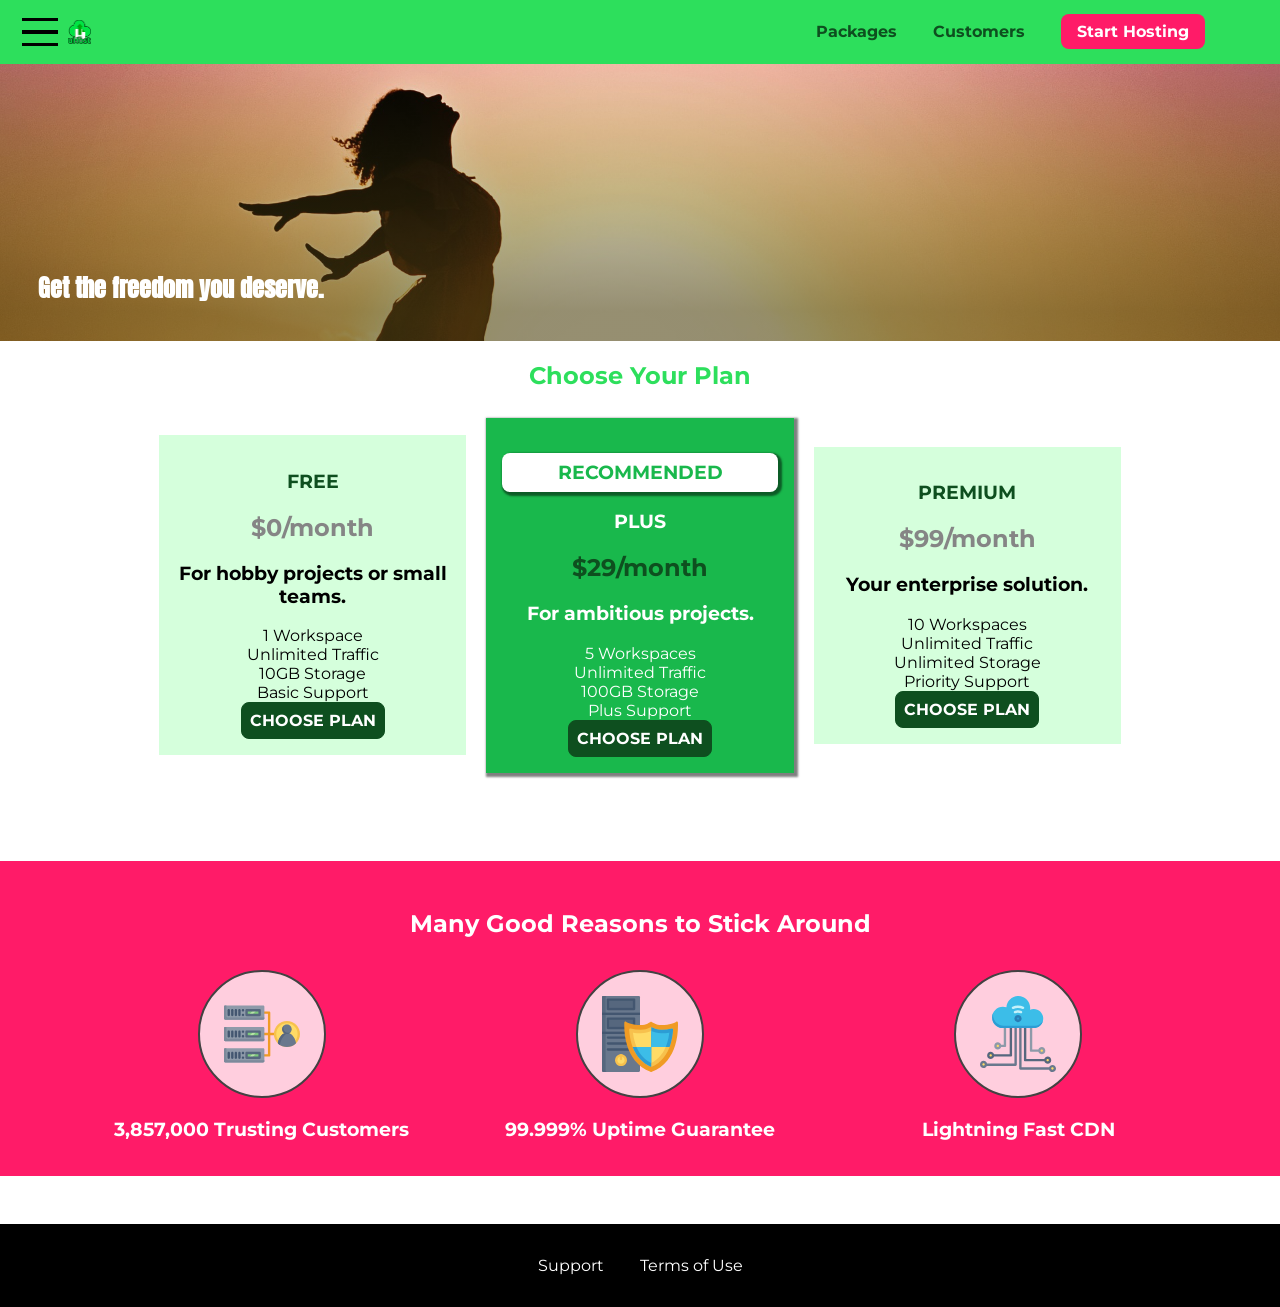
==== commit 52d73a74: "styling using javascript" ====
--- a/basics-01/index.html
+++ b/basics-01/index.html
@@ -19,8 +19,21 @@
 </head>
 
 <body>
+    <div class="backdrop"></div>
+    <div class="modal">
+        <h1 class="modal__title">Do you want to continue?</h1>
+        <div class="modal__actions">
+            <a href="start-hosting/index.html" class="modal__action">Yes!</a>
+            <button class="modal__action modal__action--negative" type="button">No!</button>
+        </div>
+    </div>
     <header class="main-header">
         <div>
+            <button class="toggle-button">
+                <span class="toggle-button__bar"></span>
+                <span class="toggle-button__bar"></span>
+                <span class="toggle-button__bar"></span>
+            </button>
             <a href="index.html" class="main-header__brand">
                 <img src="images/uhost-icon.png" alt="uHost - Your favourite hosting company" />
             </a>
@@ -39,6 +52,19 @@
             </ul>
         </nav>
     </header>
+    <nav class="mobile-nav">
+        <ul class="mobile-nav__items">
+            <li class="mobile-nav__item">
+                <a href="packages/index.html">Packages</a>
+            </li>
+            <li class="mobile-nav__item">
+                <a href="customers/index.html">Customers</a>
+            </li>
+            <li class="mobile-nav__item mobile-nav__item--cta">
+                <a href="start-hosting/index.html">Start Hosting</a>
+            </li>
+        </ul>
+    </nav>
     <main>
         <section id="product-overview">
             <h1>Get the freedom you deserve.</h1>
@@ -306,6 +332,7 @@
             </ul>
         </nav>
     </footer>
+    <script src="shared.js"></script>
 </body>
 
 </html>
--- a/basics-01/shared.css
+++ b/basics-01/shared.css
@@ -1,133 +1,203 @@
-  * {
-      box-sizing: border-box;
-
-  }
-
-  body {
-      font-family: "Montserrat", sans-serif;
-      margin: 0;
-  }
-
-  .main-header {
-      background-color: #2ddf5c;
-      padding: 8px 16px;
-      width: 100%;
-      position:fixed;
-      z-index: 1;
-      top:0;
-  }
-
-  .main-nav__item {
-      display: inline-block;
-      /* padding:10px; */
-  }
-
-  .main-header>div {
-      display: inline-block;
-      vertical-align: middle;
-  }
-
-  .main-header__brand {
-      color: #0e4f1f;
-      text-decoration: none;
-      font-weight: bold;
-      font-size: 22px;
-  }
-
-  .main-header__brand img{
-    height:22px;
-  }
-
-  .main-nav {
-      display: inline-block;
-      text-align: right;
-      width: calc(100% - 74px);
-      vertical-align: middle;
-  }
-
-  .main-nav__item {
-      margin: 0;
-      padding: 0;
-      list-style: none;
-  }
-
-  .main-nav__item a {
-      text-decoration: none;
-      color: #0e4f1f;
-      margin: 0 16px;
-      font-weight: bold;
-      padding: 3px 0;
-  }
-
-  .main-nav__item a:hover,
-  .main-nav__item a:active {
-      color: white;
-      border-bottom: 5px solid white;
-
-  }
-
-  .main-nav__item--cta a {
-      color: white;
-      background-color: #ff1b68;
-      padding: 8px 16px;
-      border-radius: 8px;
-  }
-
-  .main-nav__item--cta a:hover,
-  .main-nav__item--cta a:active {
-      color: red;
-      background-color: white;
-      border: none;
-  }
-
-  .main-footer {
-      background-color: black;
-      padding: 32px;
-      margin-top: 48px;
-  }
-
-  .main-footer__links {
-      list-style: none;
-      margin: 0;
-      padding: 0;
-      text-align: center;
-  }
-
-  .main-footer__link {
-      display: inline-block;
-      margin: 0 16px;
-  }
-
-  .main-footer__link a {
-      text-decoration: none;
-      color: white;
-  }
-
-  .main-footer__link a:hover,
-  .main-footer__link a:active {
-      color: #ccc;
-      /* border-bottom: 2px solid #ff1b68; */
-
-  }
-
-  .button {
-      background-color: #0e4f1f;
-      color: white;
-      font: inherit;
-      border: 1.5px solid #0e4f1f;
-      padding: 8px;
-      border-radius: 8px;
-      font-weight: bold;
-      cursor: pointer;
-  }
-
-  .button:hover,
-  .button:active {
-      background-color: white;
-      color: #0e4f1f;
-  }
-
-  .button:focus {
-      outline: none;
-
-  }+* {
+    box-sizing: border-box;
+}
+
+body {
+    font-family: 'Montserrat', sans-serif;
+    margin: 0;
+}
+
+.backdrop {
+    position: fixed;
+    display: none;
+    top: 0;
+    left: 0;
+    z-index: 100;
+    width: 100vw;
+    height: 100vh;
+    background: rgba(0, 0, 0, 0.5);
+}
+
+.main-header {
+    width: 100%;
+    position: fixed;
+    top: 0;
+    left: 0;
+    background: #2ddf5c;
+    padding: 0.5rem 1rem;
+    z-index: 1;
+}
+
+.main-header>div {
+    display: inline-block;
+    vertical-align: middle;
+}
+
+.main-header__brand {
+    color: #0e4f1f;
+    text-decoration: none;
+    font-weight: bold;
+    font-size: 1.5rem;
+    height: 1.5rem;
+    /* width: 20px; */
+    display: inline-block;
+    vertical-align: middle;
+}
+
+.main-header__brand img {
+    height: 100%;
+    /* width: 100%; */
+}
+
+.toggle-button {
+    width: 3rem;
+    background: transparent;
+    border: none;
+    cursor: pointer;
+    padding-top: 0;
+    padding-bottom: 0;
+    vertical-align: middle;
+}
+
+.toggle-button:focus {
+    outline: none;
+}
+
+.toggle-button__bar {
+    width: 100%;
+    height: 0.2rem;
+    background: black;
+    display: block;
+    margin: 0.6rem 0;
+}
+
+
+.main-nav {
+    display: inline-block;
+    text-align: right;
+    width: calc(100% - 122px);
+    vertical-align: middle;
+}
+
+.main-nav__items {
+    margin: 0;
+    padding: 0;
+    list-style: none;
+}
+
+.main-nav__item {
+    display: inline-block;
+    margin: 0 1rem;
+}
+
+.main-nav__item a,
+.mobile-nav__item a {
+    text-decoration: none;
+    color: #0e4f1f;
+    font-weight: bold;
+    padding: 0.2rem 0;
+}
+
+.main-nav__item a:hover,
+.main-nav__item a:active {
+    color: white;
+    border-bottom: 5px solid white;
+}
+
+.main-nav__item--cta a,
+.mobile-nav__item--cta a {
+    color: white;
+    background: #ff1b68;
+    padding: 0.5rem 1rem;
+    border-radius: 8px;
+}
+
+.main-nav__item--cta a:hover,
+.main-nav__item--cta a:active,
+.mobile-nav__item--cta a:hover,
+.mobile-nav__item--cta a:active {
+    color: #ff1b68;
+    background: white;
+    border: none;
+}
+
+.main-footer {
+    background: black;
+    padding: 2rem;
+    margin-top: 3rem;
+}
+
+.main-footer__links {
+    list-style: none;
+    margin: 0;
+    padding: 0;
+    text-align: center;
+}
+
+.main-footer__link {
+    display: inline-block;
+    margin: 0 1rem;
+}
+
+.main-footer__link a {
+    color: white;
+    text-decoration: none;
+}
+
+.main-footer__link a:hover,
+.main-footer__link a:active {
+    color: #ccc;
+}
+
+.mobile-nav {
+    display: none;
+    position: fixed;
+    z-index: 101;
+    top: 0;
+    left: 0;
+    background: white;
+    width: 80%;
+    height: 100vh;
+}
+
+.mobile-nav__items {
+    width: 90%;
+    height: 100%;
+    list-style: none;
+    margin: 10% auto;
+    padding: 0;
+    text-align: center;
+}
+
+.mobile-nav__item {
+    margin: 1rem 0;
+}
+
+.mobile-nav__item a {
+    font-size: 1.5rem;
+}
+
+.button {
+    background: #0e4f1f;
+    color: white;
+    font: inherit;
+    border: 1.5px solid #0e4f1f;
+    padding: 0.5rem;
+    border-radius: 8px;
+    font-weight: bold;
+    cursor: pointer;
+}
+
+.button:hover,
+.button:active {
+    background: white;
+    color: #0e4f1f;
+}
+
+.button:focus {
+    outline: none;
+}
+
+.open{
+    display: block !important;
+}
--- a/basics-01/main.css
+++ b/basics-01/main.css
@@ -1,19 +1,26 @@
 #product-overview {
-  background: linear-gradient(to top, rgba(80, 68, 18, 0.6) 10%, transparent), url("images/freedom.jpg") left 10% bottom 20%/cover no-repeat border-box, #ff1b68;
-  /* background-image: url("freedom.jpg"); */
-  /* background-size: cover; */
-  /* background-position: left 10% bottom 20%; */
-  /* background-repeat: no-repeat; */
-  /* background-origin: border-box;
-  background-clip: border-box; */
+  background: linear-gradient(to top, rgba(80, 68, 18, 0.6) 10%, transparent),
+    url("images/freedom.jpg") left 10% bottom 80%/cover no-repeat border-box,
+    #ff1b68;
+  /* background-image: url("freedom.jpg");
+    background-size: cover;
+    background-position: left 10% bottom 20%; */
+  /* background-repeat: no-repeat;
+    background-origin: border-box;
+    background-clip: border-box; */
+  /* background-image: linear-gradient(180deg, red 70%, blue 60%, rgba(0,0,0,0.5)); */
+  /* background-image: radial-gradient(ellipse farthest-corner at 20% 50%, red, blue 70%, green); */
+  width: 100%;
+  height: 33vh;
+  width: 100%;
+  margin-top: 2.75rem;
+  /* border: 5px dashed red; */
+  position: relative;
+}
 
-  /* border: 5px dashed red; */
-  /* background-image: linear-gradient(to left bottom,red, blue); */
-  /* background-image: radial-gradient(circle at top,red, blue, green); */
-  height: 528px;
-  padding: 10px;
-  margin-top: 32px;
-  position: relative;
+.section-title {
+  color: #2ddf5c;
+  text-align: center;
 }
 
 #product-overview h1 {
@@ -21,13 +28,7 @@
   font-family: "Anton", sans-serif;
   position: absolute;
   bottom: 5%;
-  left: 1%;
-}
-
-.section-title {
-  color: #2ddf5c;
-  font-family: inherit;
-  text-align: center;
+  left: 3%;
 }
 
 .plan__list {
@@ -37,26 +38,25 @@
 }
 
 .plan {
-  background-color: #d5ffdc;
+  background: #d5ffdc;
   text-align: center;
-  padding: 16px;
-  margin: 8px;
+  padding: 1rem;
+  margin: 0.5rem;
   display: inline-block;
   width: 30%;
   vertical-align: middle;
-  /* border-radius: 10px; */
 }
 
 .plan--highlighted {
-  background-color: #19b84c;
+  background: #19b84c;
   color: white;
   box-shadow: 2px 2px 2px 2px rgba(0, 0, 0, 0.5);
 }
 
 .plan__annotation {
-  background-color: white;
+  background: white;
   color: #19b84c;
-  padding: 8px;
+  padding: 0.5rem;
   box-shadow: 2px 2px 2px 2px rgba(0, 0, 0, 0.5);
   border-radius: 8px;
 }
@@ -81,53 +81,102 @@
   list-style: none;
   margin: 0;
   padding: 0;
-
 }
 
-.plan__features li {
-  padding: 8px 0;
+.plan__feature {
+  margin: 0.5rem 0;
 }
 
-
-
 #key-features {
-  background-color: #ff1b68;
-  margin-top: 80px;
-  padding: 16px;
-
+  background: #ff1b68;
+  margin-top: 5rem;
+  padding: 1rem;
 }
 
 #key-features .section-title {
   color: white;
-  margin: 32px;
+  margin: 2rem;
 }
 
 .key-feature__list {
   list-style: none;
   margin: 0;
   padding: 0;
+  text-align: center;
 }
 
 .key-feature {
   display: inline-block;
   width: 30%;
-  text-align: center;
   vertical-align: top;
 }
 
 .key-feature__image {
-  background-color: #ffcede;
+  background: #ffcede;
   width: 128px;
+  height: 128px;
   border: 2px solid #424242;
   border-radius: 50%;
-  height: 128px;
   margin: auto;
-  padding:20px;
+  padding: 1.5rem;
 }
 
 .key-feature__description {
   text-align: center;
   font-weight: bold;
   color: white;
-  font-size: 20px;
+  font-size: 1.2rem;
+}
+
+/* h1 {
+    font-family: sans-serif;
+} */
+
+.modal {
+  position: fixed;
+  display: none;
+  z-index: 200;
+  top: 20%;
+  left: 30%;
+  width: 40%;
+  background: white;
+  padding: 1rem;
+  border: 1px solid #ccc;
+  box-shadow: 1px 1px 1px rgba(0, 0, 0, 0.5);
+}
+
+.modal__title {
+  text-align: center;
+  margin: 0 0 1rem 0;
+}
+
+.modal__actions {
+  text-align: center;
+}
+
+.modal__action {
+  border: 1px solid #0e4f1f;
+  background: #0e4f1f;
+  text-decoration: none;
+  color: white;
+  font: inherit;
+  padding: 0.5rem 1rem;
+  cursor: pointer;
+}
+
+.modal__action:hover,
+.modal__action:active {
+  background: #2ddf5c;
+  border-color: #2ddf5c;
+}
+
+.modal__action--negative {
+  background: red;
+  border-color: red;
+}
+
+.modal__action--negative:hover,
+.modal__action--negative:active {
+  background: #ff5454;
+  border-color: #ff5454;
 }
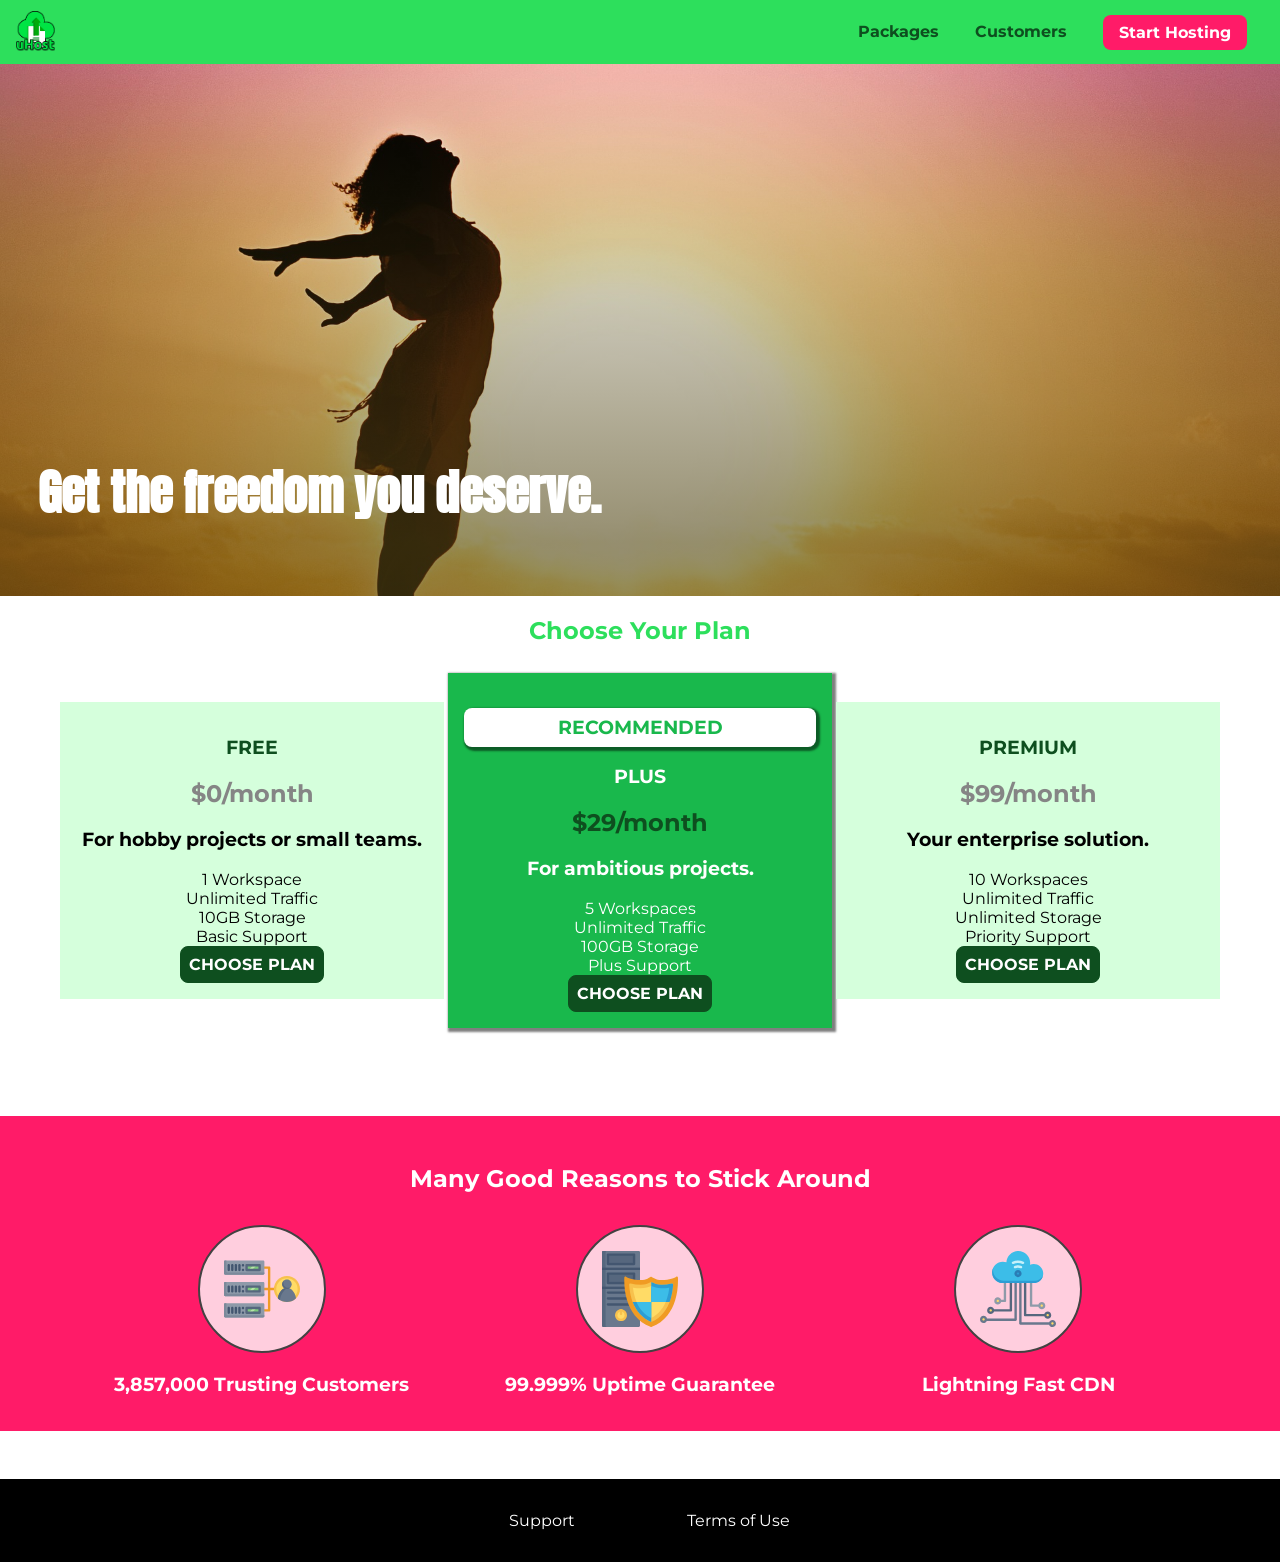
==== commit e4491d90: "media queries" ====
--- a/basics-01/index.html
+++ b/basics-01/index.html
@@ -4,6 +4,7 @@
 <head>
     <meta charset="UTF-8">
     <meta http-equiv="X-UA-Compatible" content="ie=edge">
+    <meta name="viewport" content="width=device-width, initial-scale=1.0">
     <title>uHost</title>
     <link rel="shortcut icon" href="favicon.png">
     <link rel="preconnect" href="https://fonts.googleapis.com">
--- a/basics-01/shared.css
+++ b/basics-01/shared.css
@@ -5,6 +5,11 @@
 body {
     font-family: 'Montserrat', sans-serif;
     margin: 0;
+}
+
+main{
+    min-height: calc(100vh - 3.5rem - 8rem);
+    margin-top: 3.5rem;
 }
 
 .backdrop {
@@ -37,16 +42,20 @@
     color: #0e4f1f;
     text-decoration: none;
     font-weight: bold;
-    font-size: 1.5rem;
-    height: 1.5rem;
+    /* font-size: 1.5rem; */
+    height: 2.5rem;
+    /* height: 1.5rem; */
     /* width: 20px; */
     display: inline-block;
-    vertical-align: middle;
+    vertical-align: top;
+    
 }
 
 .main-header__brand img {
+    /* height: 2.5rem; */
     height: 100%;
-    /* width: 100%; */
+    width: 100%;
+    margin-top: 0.2rem;
 }
 
 .toggle-button {
@@ -73,10 +82,7 @@
 
 
 .main-nav {
-    display: inline-block;
-    text-align: right;
-    width: calc(100% - 122px);
-    vertical-align: middle;
+    display: none;
 }
 
 .main-nav__items {
@@ -121,6 +127,27 @@
     border: none;
 }
 
+@media (min-width: 40rem) {
+    .toggle-button {
+        display: none;
+    }
+
+    .main-header__brand {
+        height: 3rem;
+    }
+
+    .main-header__brand img{
+        height: 2.5rem;
+    }
+
+    .main-nav {
+        display: inline-block;
+        text-align: right;
+        width: calc(100% - 44px);
+        vertical-align: middle;
+    }
+}
+
 .main-footer {
     background: black;
     padding: 2rem;
@@ -135,8 +162,9 @@
 }
 
 .main-footer__link {
-    display: inline-block;
-    margin: 0 1rem;
+    display: block;
+    width: 100%;
+    margin: 1rem 0;
 }
 
 .main-footer__link a {
@@ -147,6 +175,15 @@
 .main-footer__link a:hover,
 .main-footer__link a:active {
     color: #ccc;
+}
+
+@media (min-width: 40rem) {
+    .main-footer__link{
+        display: inline-block;
+        width: 10rem;
+        max-width: 25rem;
+        margin: 0 1rem;
+    }
 }
 
 .mobile-nav {
@@ -198,6 +235,6 @@
     outline: none;
 }
 
-.open{
+.open {
     display: block !important;
 }
--- a/basics-01/main.css
+++ b/basics-01/main.css
@@ -1,6 +1,6 @@
 #product-overview {
   background: linear-gradient(to top, rgba(80, 68, 18, 0.6) 10%, transparent),
-    url("images/freedom.jpg") left 10% bottom 80%/cover no-repeat border-box,
+    url("images/freedom.jpg") center/cover no-repeat border-box,
     #ff1b68;
   /* background-image: url("freedom.jpg");
     background-size: cover;
@@ -13,15 +13,12 @@
   width: 100%;
   height: 33vh;
   width: 100%;
-  margin-top: 2.75rem;
+  margin-top: 3.5rem;
   /* border: 5px dashed red; */
   position: relative;
 }
 
-.section-title {
-  color: #2ddf5c;
-  text-align: center;
-}
+
 
 #product-overview h1 {
   color: white;
@@ -29,28 +26,41 @@
   position: absolute;
   bottom: 5%;
   left: 3%;
-}
-
-.plan__list {
-  width: 80%;
-  margin: auto;
-  text-align: center;
-}
+  font-size: 1.6rem;
+}
+
+@media (min-width: 40rem) and (min-height: 40rem){
+  #product-overview {
+    height: 60vh;
+    background-position: 50% 25%;
+  }
+
+  #product-overview h1 {
+    font-size: 3rem;
+  }
+}
+
+
+
+.section-title {
+  color: #2ddf5c;
+  text-align: center;
+}
+
 
 .plan {
   background: #d5ffdc;
   text-align: center;
   padding: 1rem;
-  margin: 0.5rem;
-  display: inline-block;
-  width: 30%;
-  vertical-align: middle;
+  margin: 0.5rem 0;
+  /* display: inline-block; */
+  width: 100%;
 }
 
 .plan--highlighted {
   background: #19b84c;
   color: white;
-  box-shadow: 2px 2px 2px 2px rgba(0, 0, 0, 0.5);
+
 }
 
 .plan__annotation {
@@ -87,6 +97,25 @@
   margin: 0.5rem 0;
 }
 
+@media (min-width: 40rem) {
+  .plan__list {
+    width: 100%;
+    text-align: center;
+  }
+
+  .plan {
+    display: inline-block;
+    width: 30%;
+    vertical-align: middle;
+    min-width: 13rem;
+    max-width: 25rem;
+  }
+
+  .plan--highlighted {
+    box-shadow: 2px 2px 2px 2px rgba(0, 0, 0, 0.5);
+  }
+}
+
 #key-features {
   background: #ff1b68;
   margin-top: 5rem;
@@ -106,9 +135,7 @@
 }
 
 .key-feature {
-  display: inline-block;
-  width: 30%;
-  vertical-align: top;
+  width: 100%;
 }
 
 .key-feature__image {
@@ -126,6 +153,16 @@
   font-weight: bold;
   color: white;
   font-size: 1.2rem;
+}
+
+@media (min-width: 40rem) {
+  .key-feature{
+    display: inline-block;
+    width: 30%;
+    vertical-align: top;
+    max-width: 25rem;
+
+  }
 }
 
 /* h1 {
